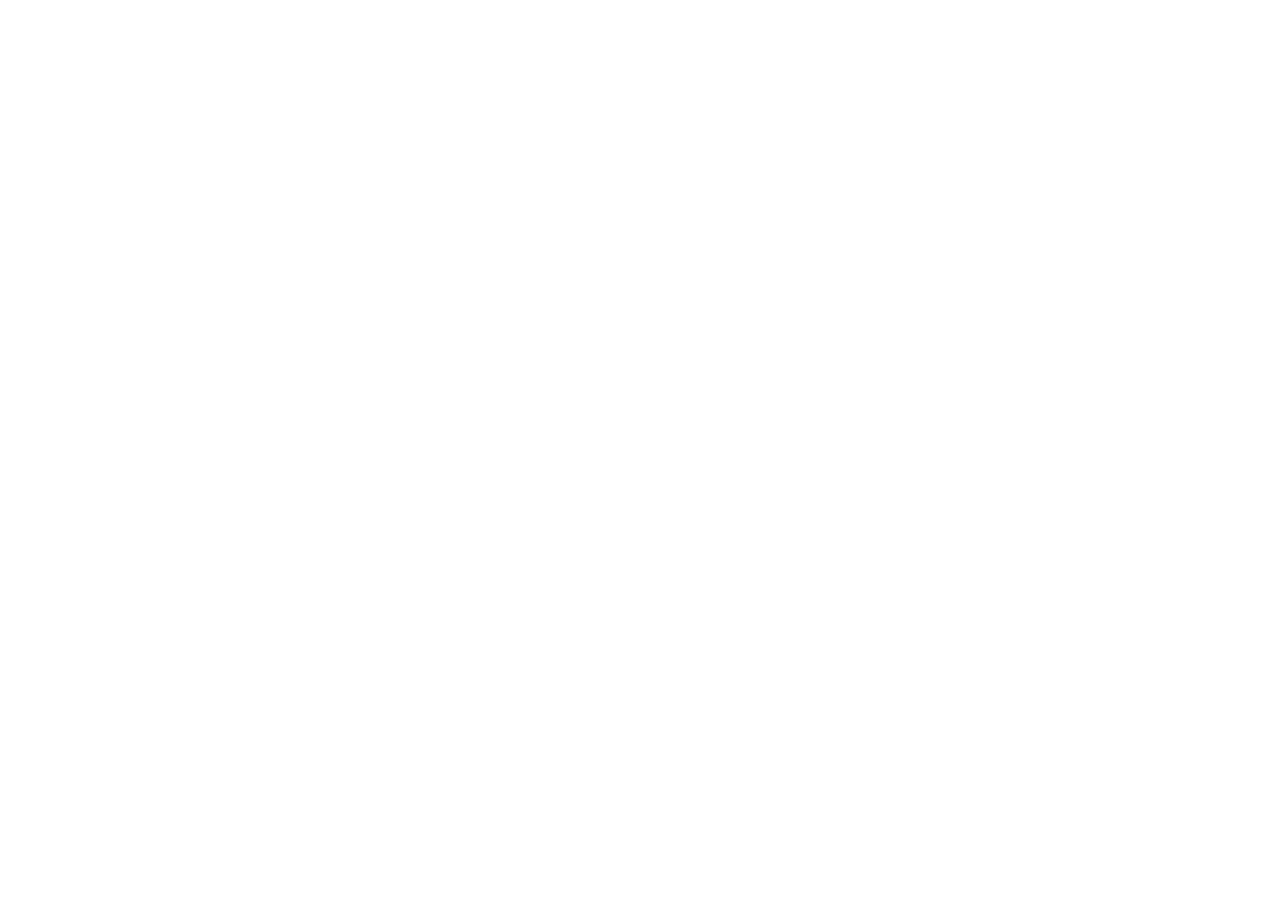
==== product_details.html @ 900a9f03 "First commit" ====
<!DOCTYPE html>
<html lang="en">
<head>
    <meta charset="UTF-8">
    <meta name="viewport" content="width=device-width, initial-scale=1.0">
    <title>Document</title>
    
</head>
<body>
    
</body>
</html>
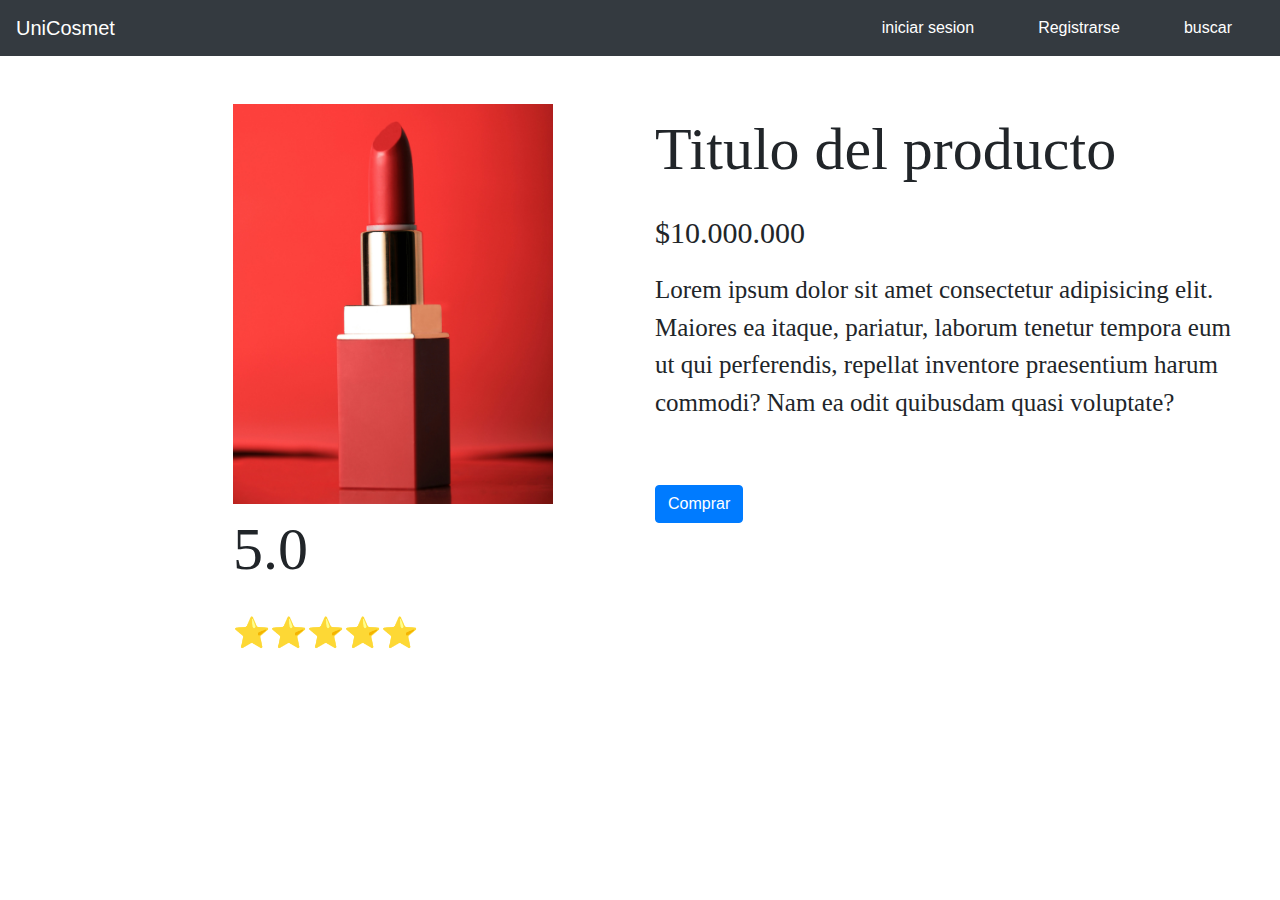
==== commit 4bde9dbb: "FEAT: add product_details view" ====
--- a/product_details.html
+++ b/product_details.html
@@ -1,12 +1,68 @@
 <!DOCTYPE html>
 <html lang="en">
+
 <head>
-    <meta charset="UTF-8">
-    <meta name="viewport" content="width=device-width, initial-scale=1.0">
-    <title>Document</title>
-    
-</head>
-<body>
-    
+
+    <head>
+        <meta charset="UTF-8">
+        <meta name="viewport" content="width=device-width, initial-scale=1.0">
+        <title>Document</title>
+        <link rel="stylesheet" href="https://cdn.jsdelivr.net/npm/bootstrap@4.0.0/dist/css/bootstrap.min.css"
+            integrity="sha384-Gn5384xqQ1aoWXA+058RXPxPg6fy4IWvTNh0E263XmFcJlSAwiGgFAW/dAiS6JXm" crossorigin="anonymous">
+        <script src="https://code.jquery.com/jquery-3.2.1.slim.min.js"
+            integrity="sha384-KJ3o2DKtIkvYIK3UENzmM7KCkRr/rE9/Qpg6aAZGJwFDMVNA/GpGFF93hXpG5KkN"
+            crossorigin="anonymous"></script>
+        <script src="https://cdn.jsdelivr.net/npm/popper.js@1.12.9/dist/umd/popper.min.js"
+            integrity="sha384-ApNbgh9B+Y1QKtv3Rn7W3mgPxhU9K/ScQsAP7hUibX39j7fakFPskvXusvfa0b4Q"
+            crossorigin="anonymous"></script>
+        <script src="https://cdn.jsdelivr.net/npm/bootstrap@4.0.0/dist/js/bootstrap.min.js"
+            integrity="sha384-JZR6Spejh4U02d8jOt6vLEHfe/JQGiRRSQQxSfFWpi1MquVdAyjUar5+76PVCmYl"
+            crossorigin="anonymous"></script>
+        <link rel="stylesheet" href="css/styles.css">
+    </head>
+
+<body style="background-color: rgb(255, 255, 255);">
+    <nav class="navbar navbar-expand-md navbar-dark bg-dark">
+        <a class="navbar-brand" href="#">UniCosmet</a>
+        <button class="navbar-toggler" type="button" data-toggle="collapse" data-target="#navbarSupportedContent"
+            aria-controls="navbarSupportedContent" aria-expanded="false" aria-label="Toggle navigation">
+            <span class="navbar-toggler-icon"></span>
+        </button>
+
+        <div class="collapse navbar-collapse" id="navbarSupportedContent">
+            <ul class="navbar-nav ml-auto">
+                <li class="nav-item mx-4 active">
+                    <a class="nav-link" href="login.html">iniciar sesion<span class="sr-only">(current)</span></a>
+                </li>
+                <li class="nav-item mx-4 active">
+                    <a class="nav-link" href="SignUp_form.html">Registrarse</a>
+                </li>
+                <li class="nav-item">
+                    <a class="nav-link mx-4 active" href="#">buscar</a>
+                </li>
+            </ul>
+
+        </div>
+    </nav>
+
+    <div class="container-fluid px-5 mt-5">
+        <div class="row">
+            <div class="col-lg-6 col-sx-12" style="padding-left: 200px;">
+                <img src="img/lipstick.jpg" style="height: 400px;" alt="">
+                <p style="font-family: 'Segoe UI'; font-size: 60px; font-weight: 100;">5.0</p>
+                <p style="font-size: 30px;">⭐⭐⭐⭐⭐</p>
+            </div>
+            <div class="col-lg-6 col-sx-12">
+                <p style="font-family: 'Segoe UI'; font-size: 60px; font-weight: 100;">Titulo del producto</p>
+                <p style="font-family: 'Segoe UI'; font-size: 30px; font-weight: 100;">$10.000.000</p>
+                <p style="font-family: 'Segoe UI'; font-size: 25px; font-weight: lighter;">Lorem ipsum dolor sit amet consectetur adipisicing elit. Maiores ea itaque, pariatur, laborum
+                    tenetur tempora eum ut qui perferendis, repellat inventore praesentium harum commodi? Nam ea odit
+                    quibusdam quasi voluptate?</p>
+                <a href="#" class="btn btn-primary mt-5">Comprar</a>
+            </div>
+        </div>
+    </div>
+
 </body>
+
 </html>--- a/css/styles.css
+++ b/css/styles.css
@@ -0,0 +1,8 @@
+.dropdown-item {
+    color: white !important;
+}
+
+.carousel-item {
+    height: 500px;
+}
+
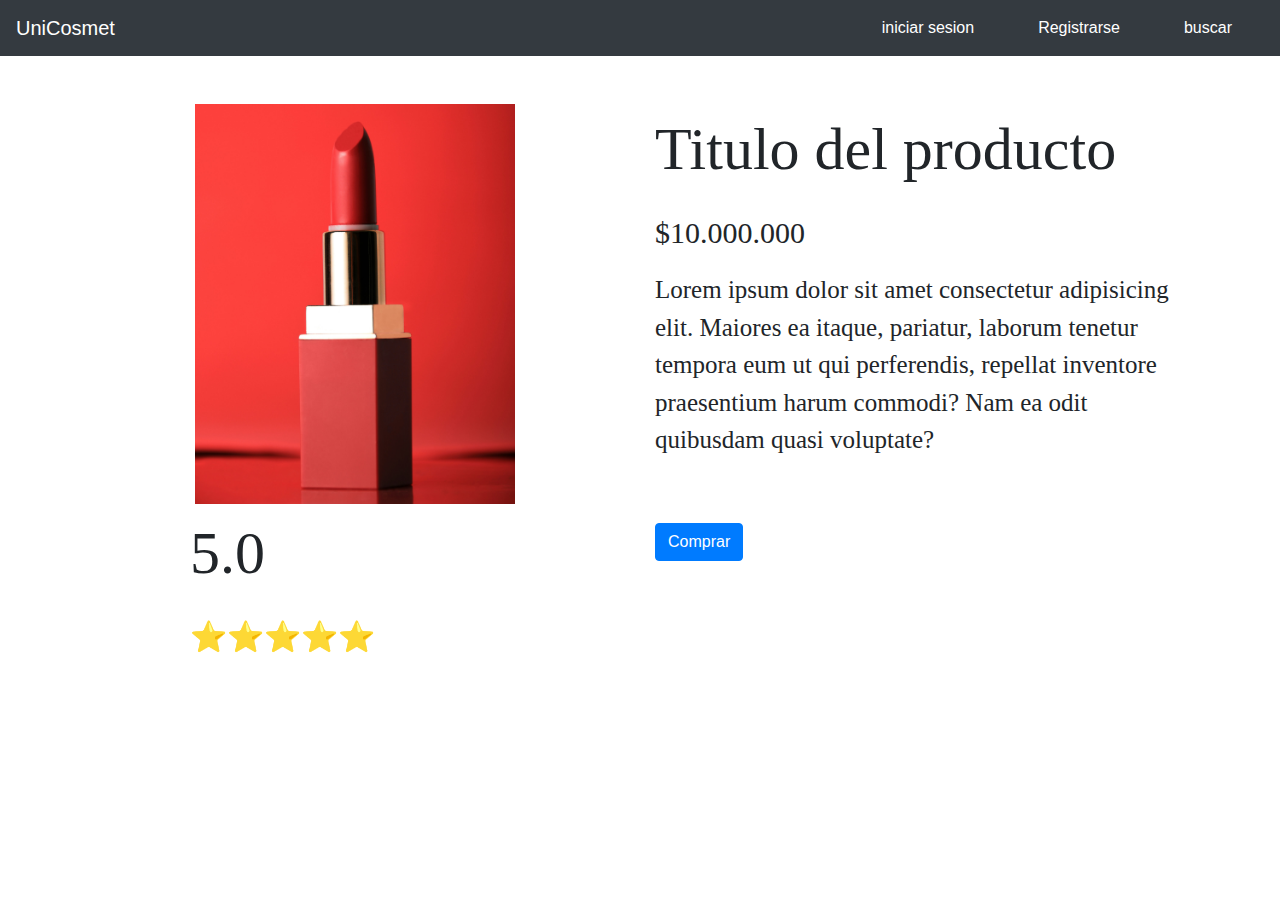
==== commit b434a85e: "FEAT: modif margins" ====
--- a/product_details.html
+++ b/product_details.html
@@ -45,17 +45,20 @@
         </div>
     </nav>
 
-    <div class="container-fluid px-5 mt-5">
+    <div class="container mt-5">
         <div class="row">
-            <div class="col-lg-6 col-sx-12" style="padding-left: 200px;">
-                <img src="img/lipstick.jpg" style="height: 400px;" alt="">
-                <p style="font-family: 'Segoe UI'; font-size: 60px; font-weight: 100;">5.0</p>
-                <p style="font-size: 30px;">⭐⭐⭐⭐⭐</p>
+            <div class="col-lg-6 col-sx-12 px-5">
+                <img src="img/lipstick.jpg" class="img-fluid mx-auto d-block" style="height: 400px;" alt="">
+                <div class="mx-5 pl-4 pt-1 d-block">
+                    <p style="font-family: 'Segoe UI'; font-size: 60px; font-weight: 100;">5.0</p>
+                    <p style="font-size: 30px;">⭐⭐⭐⭐⭐</p>
+                </div>
             </div>
             <div class="col-lg-6 col-sx-12">
                 <p style="font-family: 'Segoe UI'; font-size: 60px; font-weight: 100;">Titulo del producto</p>
                 <p style="font-family: 'Segoe UI'; font-size: 30px; font-weight: 100;">$10.000.000</p>
-                <p style="font-family: 'Segoe UI'; font-size: 25px; font-weight: lighter;">Lorem ipsum dolor sit amet consectetur adipisicing elit. Maiores ea itaque, pariatur, laborum
+                <p style="font-family: 'Segoe UI'; font-size: 25px; font-weight: lighter;">Lorem ipsum dolor sit amet
+                    consectetur adipisicing elit. Maiores ea itaque, pariatur, laborum
                     tenetur tempora eum ut qui perferendis, repellat inventore praesentium harum commodi? Nam ea odit
                     quibusdam quasi voluptate?</p>
                 <a href="#" class="btn btn-primary mt-5">Comprar</a>
